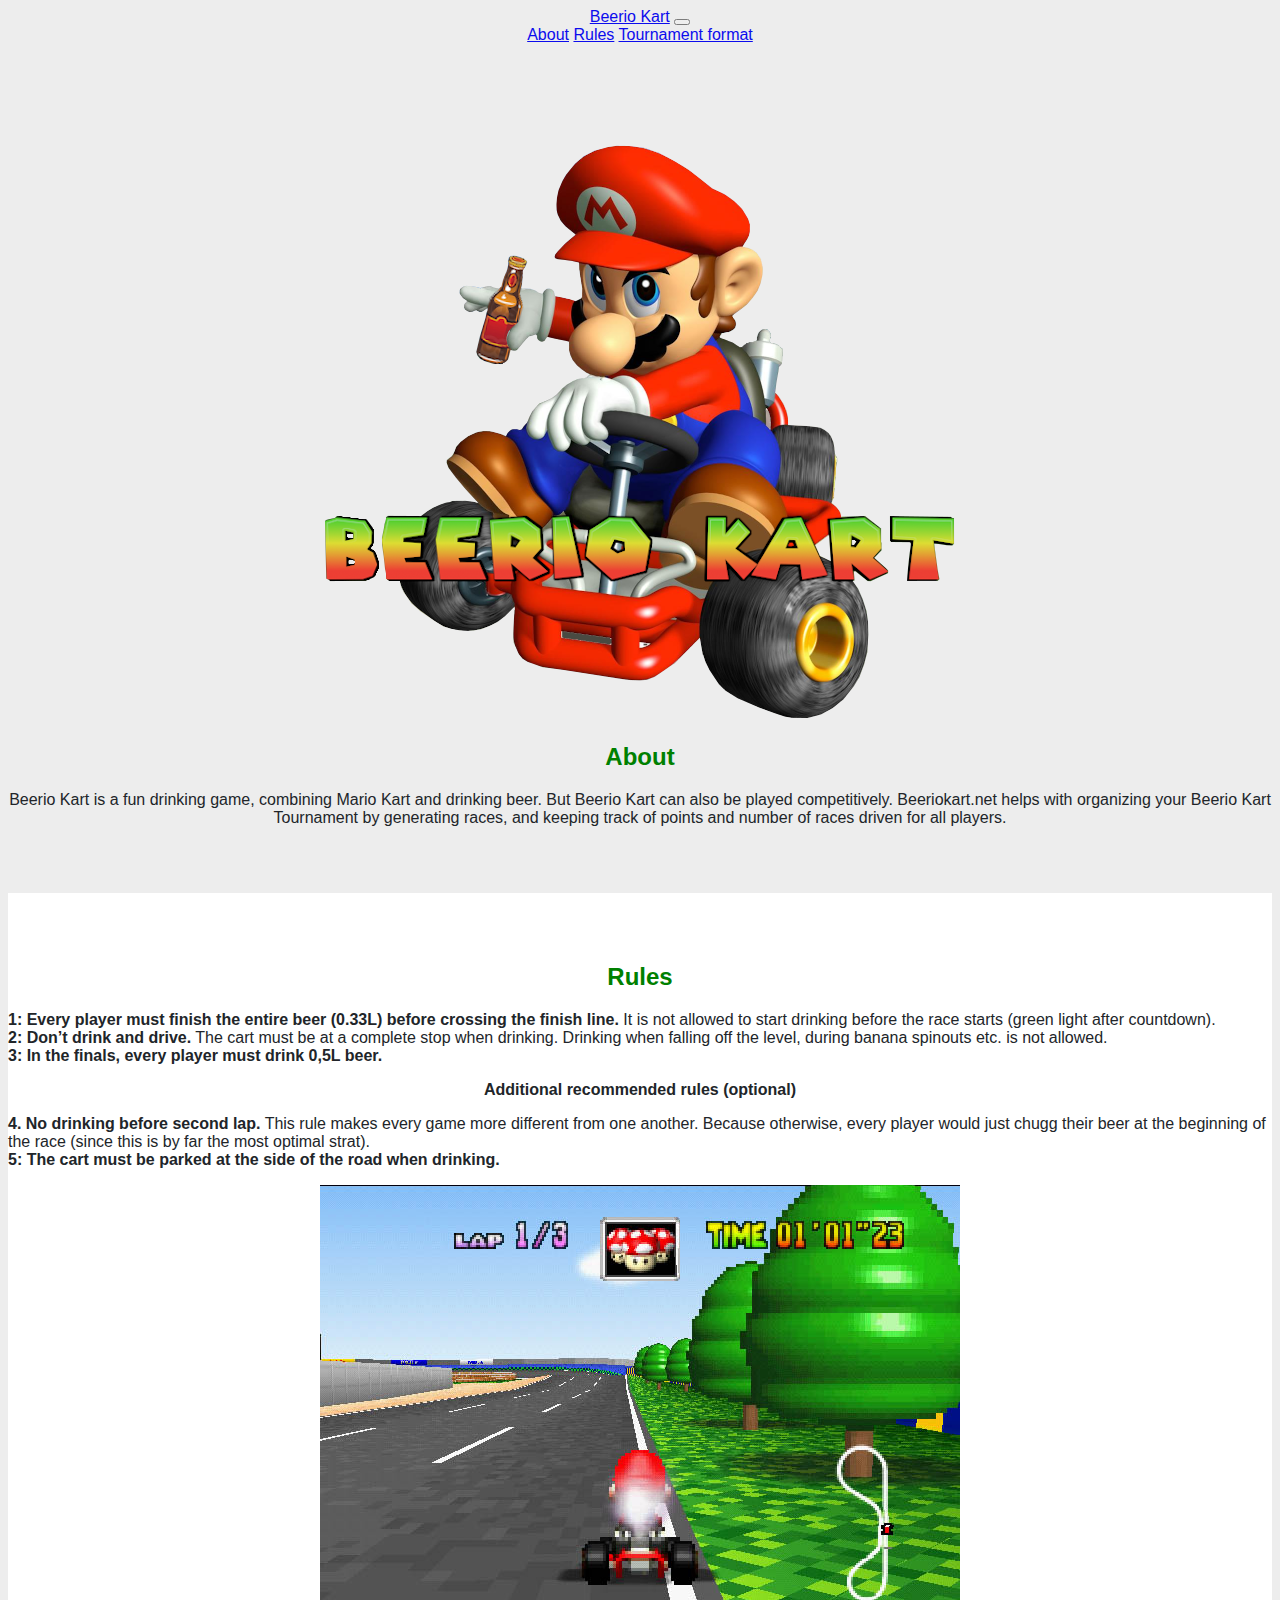
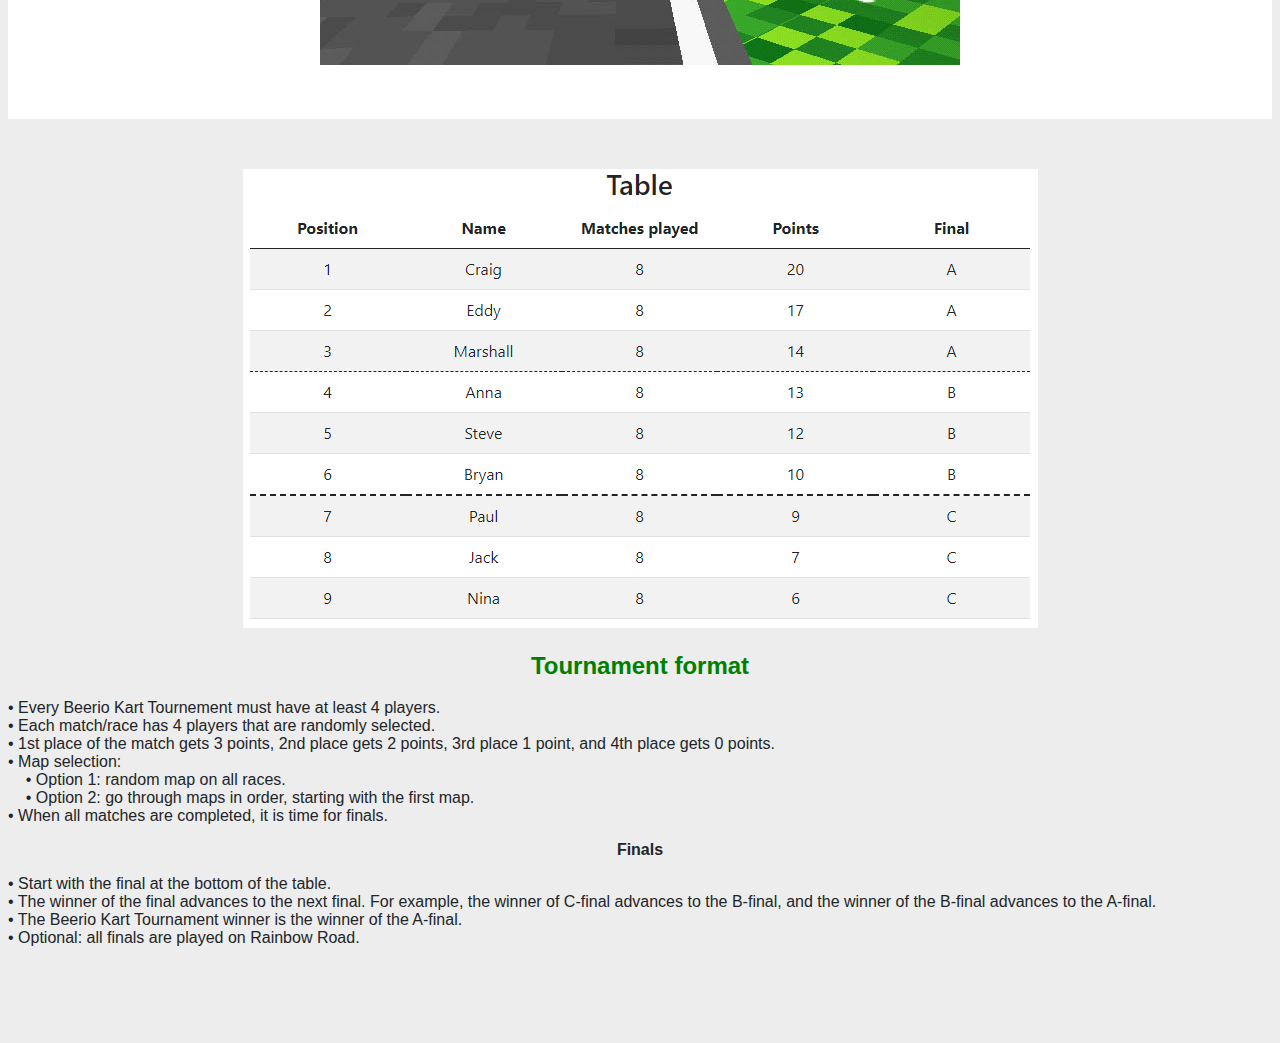
==== rules/index.html @ 12fd9464 "nav updates" ====
<!DOCTYPE html>
<html lang="en">
    <head>
        <meta charset="UTF-8">
        <meta http-equiv="X-UA-Compatible" content="IE=edge">
        <meta name="viewport" content="width=device-width, initial-scale=1.0">
        <link rel="stylesheet" href="../styles.css">
        <link href="https://cdn.jsdelivr.net/npm/bootstrap@5.0.2/dist/css/bootstrap.min.css" rel="stylesheet" integrity="sha384-EVSTQN3/azprG1Anm3QDgpJLIm9Nao0Yz1ztcQTwFspd3yD65VohhpuuCOmLASjC" crossorigin="anonymous">
        <script src="https://cdn.jsdelivr.net/npm/bootstrap@5.0.2/dist/js/bootstrap.bundle.min.js" integrity="sha384-MrcW6ZMFYlzcLA8Nl+NtUVF0sA7MsXsP1UyJoMp4YLEuNSfAP+JcXn/tWtIaxVXM" crossorigin="anonymous"></script>
        <script src="https://ajax.googleapis.com/ajax/libs/jquery/3.5.1/jquery.min.js"></script>
        <link href="https://use.fontawesome.com/releases/v5.15.0/css/all.css" rel="stylesheet">
        <meta name="viewport" content="width=device-width, initial-scale=1.0">
        <title>Beerio Kart</title>
        <link rel="icon" href="../images/beeriokart_logo_mario_noBackground.png">
    </head>
    <body>
        <nav class="navbar navbar-expand-lg navbar-dark bg-dark fixed-top">
            <div class="container">
                <a class="navbar-brand" href="../">Beerio Kart</a>
                <button class="navbar-toggler" type="button" data-bs-toggle="collapse" data-bs-target="#navbarNavAltMarkup" aria-controls="navbarNavAltMarkup" aria-expanded="false" aria-label="Toggle navigation">
                    <span class="navbar-toggler-icon"></span>
                </button>
                <div class="collapse navbar-collapse" id="navbarNavAltMarkup">
                    <div class="navbar-nav ms-auto">
                        <a class="nav-link" href="#">About</a>
                        <a class="nav-link" href="#rules">Rules</a>
                        <a class="nav-link" href="#tournamentFormat">Tournament format</a>
                    </div>
                </div>
            </div>
        </nav>

        <div class="about-block" id="about">
            <div class="container">
                <div class="row">
                    <div class="col-md-6 border">
                        <div class="h-100 d-flex align-items-center">
                            <img src="../images/beeriokart_logo_mario_noBackground.png" alt="">
                        </div>                        
                    </div>
                    <div class="col-md-6 border" >
                        <div class="h-100 d-flex align-items-center">
                            <div class="p-2">
                                <h2 class="pb-2" >About</h2>
                                <p>Beerio Kart is a fun drinking game, combining Mario Kart and drinking beer.
                                    But Beerio Kart can also be played competitively. 
                                    Beeriokart.net helps with organizing your Beerio Kart Tournament by generating races, and keeping track of points and number of races driven for all players.
                                </p>                         
                            </div>                            
                        </div>
                    </div>
                </div>
            </div>
        </div>

        <div class="rules-block" id="rules">
            <div class="container">
                <div class="row">
                    <div class="col-md-6 border" >
                        <div class="h-100 d-flex align-items-center">
                            <div class="p-2">
                                <h2 class="pb-2">Rules</h2>
                                <p class="text-align-left"><b>1: Every player must finish the entire beer (0.33L) before crossing the finish line.</b> It is not allowed to start drinking before the race starts (green light after countdown).<br>
                                    <b>2: Don’t drink and drive.</b> The cart must be at a complete stop when drinking. Drinking when falling off the level, during banana spinouts etc. is not allowed.<br>
                                    <b>3: In the finals, every player must drink 0,5L beer.</b>
                                </p>
                                <p class="pt-3 mb-1"><strong>Additional recommended rules (optional)</strong></p>
                                <p class="text-align-left">
                                    <b>4. No drinking before second lap.</b> This rule makes every game more different from one another. Because otherwise, every player would just chugg their beer at the beginning of the race (since this is by far the most optimal strat).<br>
                                    <b>5: The cart must be parked at the side of the road when drinking.</b>
                                </p>                         
                            </div>                            
                        </div>
                    </div>
                    <div class="col-md-6 border">
                        <div class="h-100 d-flex align-items-center">
                            <img src="../images/marioKart_parked_on_side_of_road.jpg" alt="">
                        </div>                        
                    </div>
                </div>
            </div>
        </div>

        <div class="tournament-format-block" id="tournamentFormat">
            <div class="container">
                <div class="row">
                    <div class="col-md-6 border" >
                        <div class="h-100 d-flex align-items-center">
                            <img src="../images/example_table.PNG" alt="">
                        </div>                        
                    </div>
                    <div class="col-md-6 border">
                        <div class="h-100 d-flex align-items-center">
                            <div class="p-2">
                                <h2 class="pb-2">Tournament format</h2>
                                <p class="text-align-left">                                    
                                    <span>&#8226;</span> Every Beerio Kart Tournement must have at least 4 players.<br>
                                    <span>&#8226;</span> Each match/race has 4 players that are randomly selected.<br>
                                    <span>&#8226;</span> 1st place of the match gets 3 points, 2nd place gets 2 points, 3rd place 1 point, and 4th place gets 0 points.<br>
                                    <span>&#8226;</span> Map selection: <br>
                                    &nbsp;&nbsp;&nbsp;&nbsp;<span>&#8226;</span> Option 1: random map on all races.<br>
                                    &nbsp;&nbsp;&nbsp;&nbsp;<span>&#8226;</span> Option 2: go through maps in order, starting with the first map.<br>
                                    <span>&#8226;</span> When all matches are completed, it is time for finals.<br>
                                </p>
                                <p class="pt-3 mb-1"><strong>Finals</strong></p>
                                <p class="text-align-left">
                                    <span>&#8226;</span> Start with the final at the bottom of the table.<br>
                                    <span>&#8226;</span> The winner of the final advances to the next final. For example, the winner of C-final advances to the B-final, and the winner of the B-final advances to the A-final.<br>
                                    <span>&#8226;</span> The Beerio Kart Tournament winner is the winner of the A-final. <br>
                                    <span>&#8226;</span> Optional: all finals are played on Rainbow Road.
                                </p>                         
                            </div>                            
                        </div>
                    </div>
                <div>
            </div>
        </div>


        <div class="bottom-fetcher"></div>

    </body>
</html>
---- styles.css ----
html {
    height: 100%;
    background-color:#ededed;
}
body {
    height: 90%;
    background-color: #ededed !important;
    color: #212529 !important;
    text-align: center;
    font-family: Arial, sans-serif;
    
}
.center {
    margin: auto;
}

.fas, .fa, .far {
    cursor: pointer;
}

.game-body {
    display:none;
}

.game-content{
    background-color: #fff;
    margin: 1rem;
    border-radius: 5px;
}
.game-content h2{
    color: #212529;
}
.game-header{
    padding: 1rem;
    cursor: pointer;
}
.game-header:hover{
    background: linear-gradient(rgba(0, 0, 0, 0.04), rgba(0, 0, 0, 0.04));
}
.hr-game-content{
    margin-top: 0rem;
}
.game-header-left, .game-header-right{
    padding-top: 0.8rem;
}
.game-header-left i, .game-header-right i{
    font-size: 120%;
}
.game-body{
    padding-top: 1rem;
    padding-bottom: 2rem;
}
.matches-header{
    padding-top: 5rem;
    padding-bottom: 1.5rem;
}
h2{
    color:green;
}
.games-overview .alert{
    max-width: 780px;
    margin: auto;
    margin-top: 2rem;
}
.alert i{
    font-size: 180%;
}
.alert .btn{
    background-color: transparent;
    color: #084298;
}
.game-table{
    max-width: 780px;
}

.flip {
    transform: rotate(-180deg);
}

.bottom-fetcher{
    padding-bottom: 5rem;
}

@media screen and (min-device-width : 576px){
    .game-table th{
        width: 20%
    }
}

tr.tr-underline{
    border-bottom: 1.1px dashed #212529;
}


/* styling for buttons */
.btn-blue{
    background-color: #0001FC !important;
    color: white !important;
}
.btn-blue:hover{
    background: linear-gradient(rgba(0, 0, 0, 0.20), rgba(0, 0, 0, 0.20));
}
.btn-dark-green{
    background-color: #1d4808 !important;
    color: white !important;
    margin-left: 1rem;
    margin-right: 1rem;
}
.btn-dark-green:hover{
    background: linear-gradient(rgba(0, 0, 0, 0.15), rgba(0, 0, 0, 0.15));
}
.btn-green{
    background-color: green !important;
    color: white !important;
}
.btn-green:hover{
    background: linear-gradient(rgba(0, 0, 0, 0.15), rgba(0, 0, 0, 0.15));
}

/* styling for placement-bagdes */
.badge-placement-1{
    background-color: #ffd700;
    color: #212529 !important;
    border: 1.5px solid #212529;
}
.badge-placement-2{
    background-color: #c0c0c0;
    color: #212529 !important;
    border: 1.5px solid #212529;
}
.badge-placement-3{
    background-color: #c5ab84;
    color: #212529 !important;
    border: 1.5px solid #212529;
}
.badge-placement-4{
    background-color: lightpink;
    color: #212529 !important;
    border: 1.5px solid #212529;
}


/* styling for createGameModal */
#createGameModal .modal-content{
    background-color: #ededed;
}
input[id="newTournementName"]{
    width: 242px;
}
.new-player input {
    width: 180px;
}
.game-rounds-group {
    max-width: 160px;;
    margin: auto;
}
#gameRounds{
    cursor: pointer;
}


/* styling matchResutModal */
#matchResultForm {
    max-width: 180px;
    margin: auto;
}
#matchResultForm label{
    float: left;
}
#matchResultForm input{ 
    float:right;
    width: 2.5em;
} 


/* styling for matches list */
.matches-list {
    max-width: 780px;
    margin: auto;
}
.match-info{
    padding-top: 0.8rem;
    padding-bottom: 0.8rem;
}
.match-info .match-number {
    float: left;
}
.match-info button {
    float: right; 
    position: absolute;
    right: 0;
    top: 0.8rem;
}


/* Nav bar */
.navbar {
    opacity: 0.95;
}



/* The hero image */
.hero-image {
    /* Use "linear-gradient" to add a darken background effect to the image (photographer.jpg). This will make the text easier to read */
    background-image: linear-gradient(rgba(0, 0, 0, 0.5), rgba(0, 0, 0, 0.5)), url("images/doubleDashHeroFixed.png");
  
    /* Set a specific height */
    height: 100%;
  
    /* Position and center the image to scale nicely on all screens */
    background-position: center 50%;
    background-repeat: no-repeat;
    background-size: cover;
    position: relative;
    margin-bottom: 5rem;
}
  
/* Place text in the middle of the image */
.hero-header h1{         
    font-size: 6rem;
    position: absolute;
    top: 20%;
    left: 50%;
    transform: translate(-50%, -20%); 
    color: white;    
}
.hero-text {
    text-align: center;
    position: absolute;
    top: 90%;
    left: 50%;
    transform: translate(-50%, -90%);
    color: white;
}

.hero-text p{
      font-size: 1.5rem;
      color: #ededed;
}
.hero-text button{
    margin-bottom: 0.5rem;
}

/* responsive */
@media screen and (max-device-width : 450px){
    .hero-header h1{
        font-size: 2rem;
    }
    .hero-text p{
        font-size: 1rem;
        color: #ededed;
    }
    .hero-text button{
        transform: scale(0.7);
        margin: -0.3rem;
    }
}
@media screen and (max-device-width : 575px){
    .game-header-right, .final-letter-th, .final-letter-td{
        display: none;
    }

}

/* Rules page */
.about-block {
    margin-top: 100px;
    padding-bottom: 50px;
}
.rules-block {    
    box-sizing: border-box;
    background-color: white;
    margin-top: 0px;
    padding-top: 50px;
    padding-bottom: 50px;
}
.tournament-format-block{
    padding-top: 50px;

}

.about-block img, .rules-block img, .tournament-format-block img {
    max-width: 100%;
    height: auto;
}

.text-align-left {
    text-align: left;
}
.text-align-center {
    text-align: center !important;
}
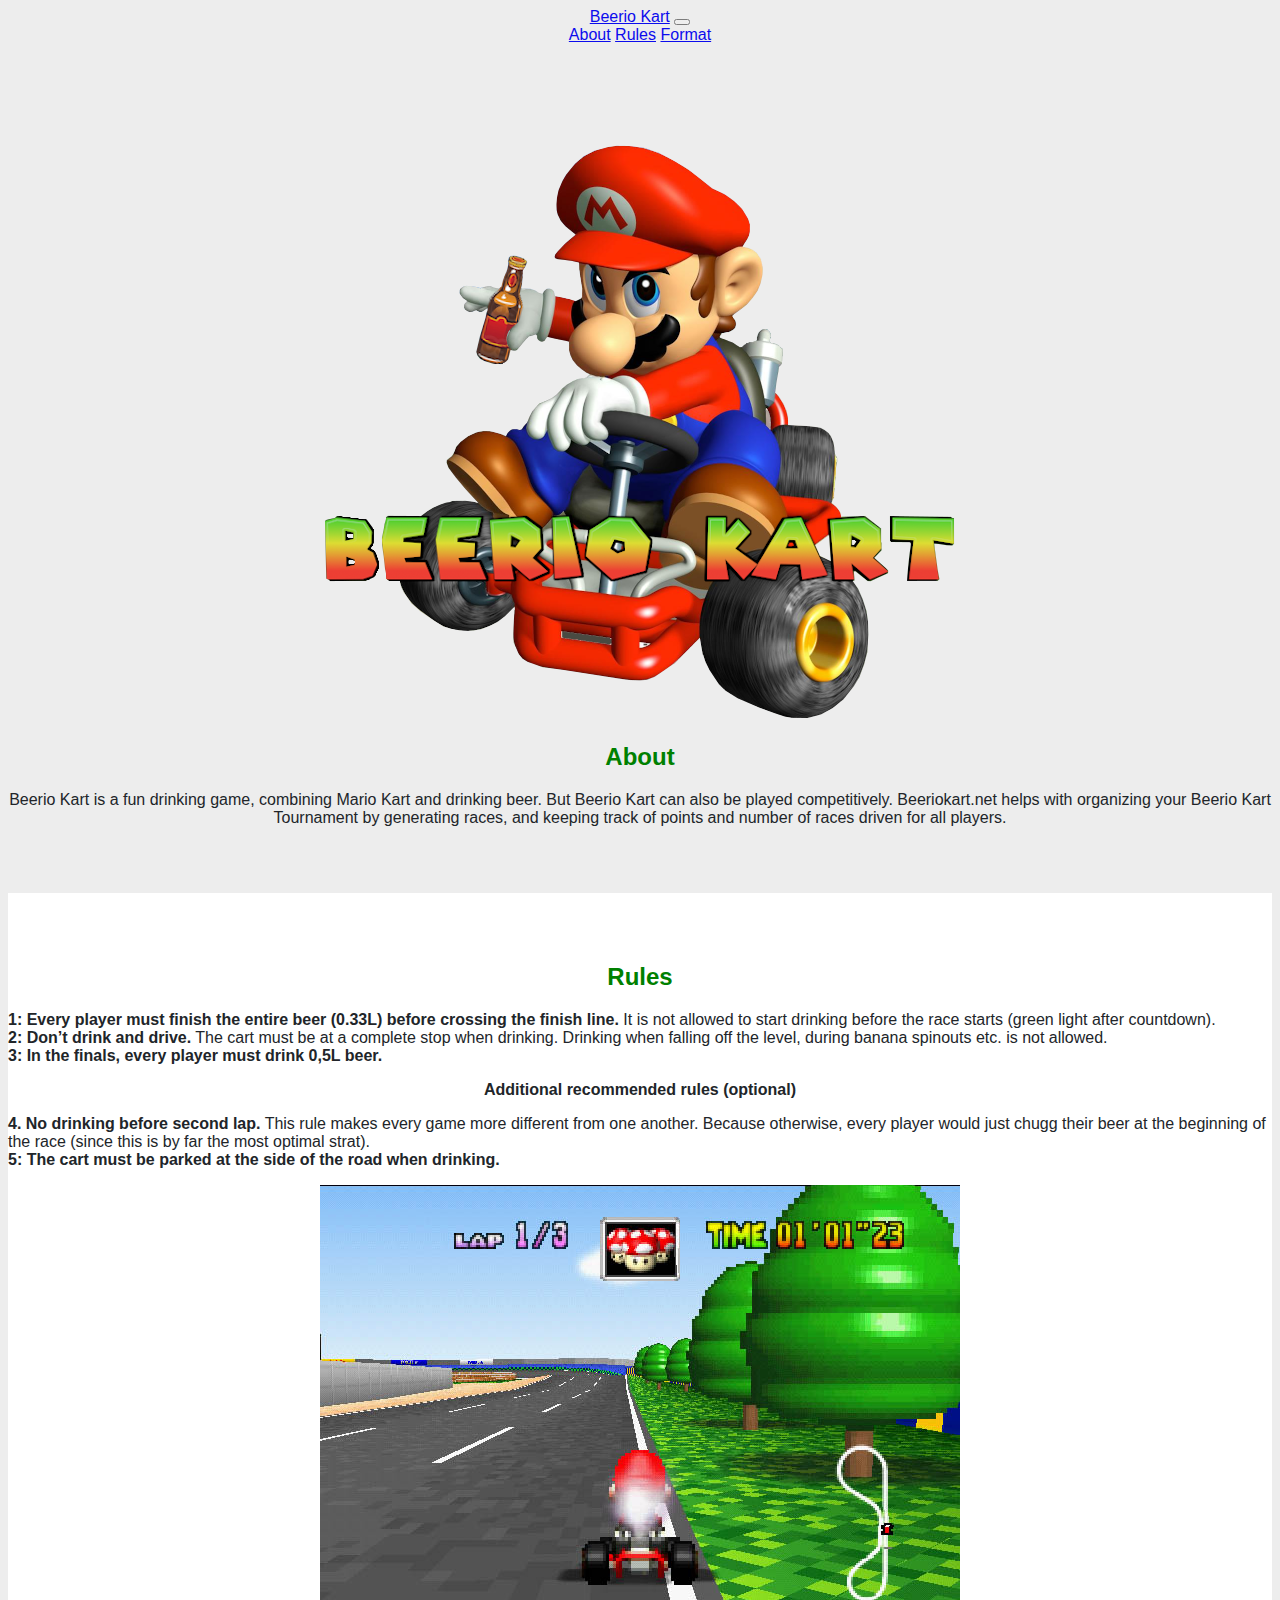
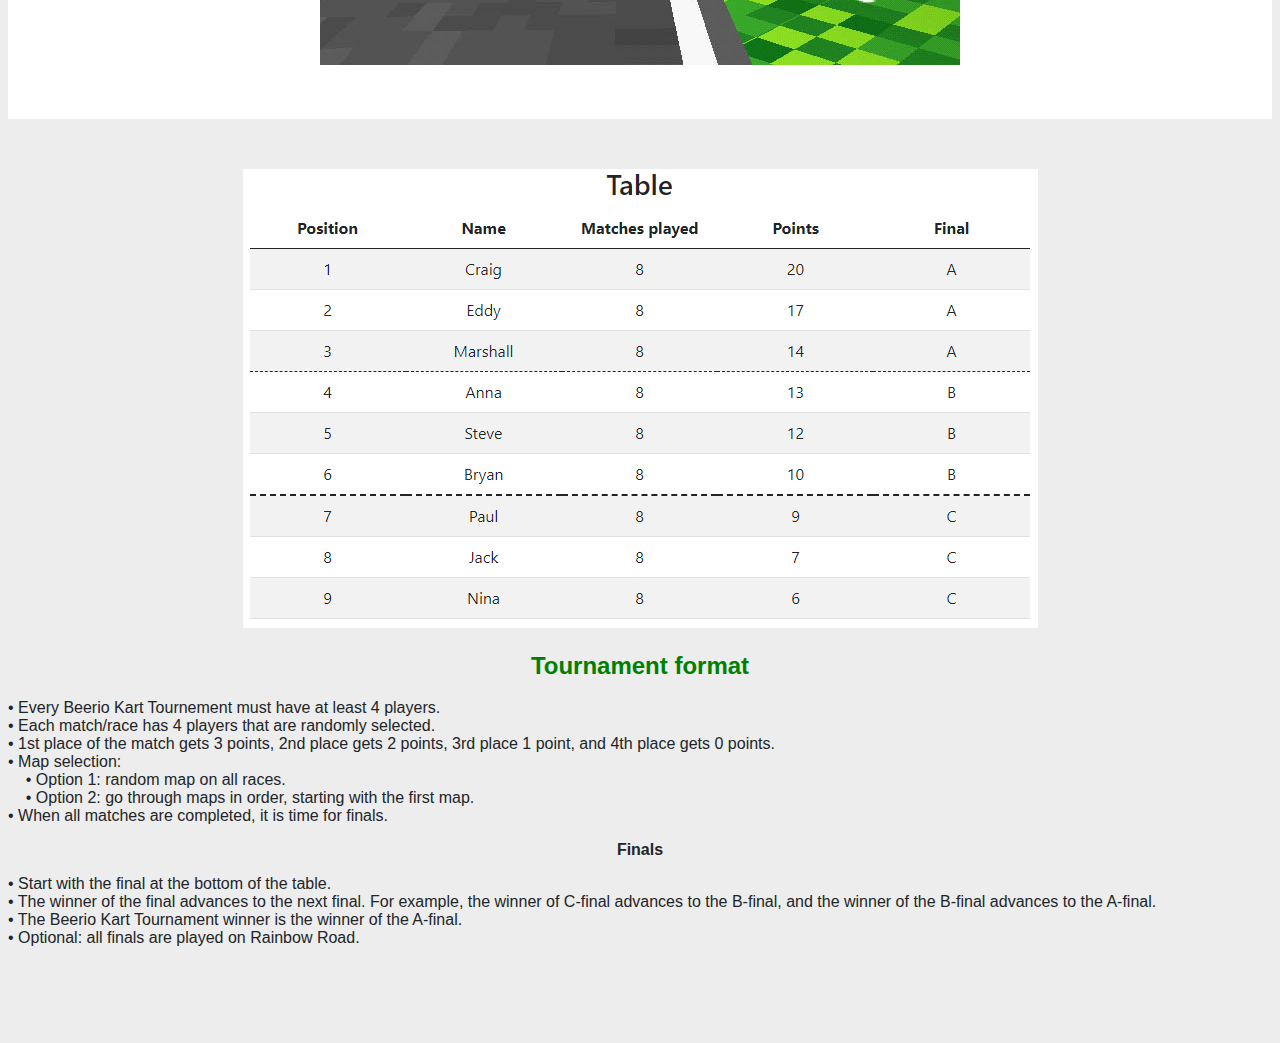
==== commit b75be1b1: "nav text change" ====
--- a/rules/index.html
+++ b/rules/index.html
@@ -24,7 +24,7 @@
                     <div class="navbar-nav ms-auto">
                         <a class="nav-link" href="#">About</a>
                         <a class="nav-link" href="#rules">Rules</a>
-                        <a class="nav-link" href="#tournamentFormat">Tournament format</a>
+                        <a class="nav-link" href="#tournamentFormat">Format</a>
                     </div>
                 </div>
             </div>
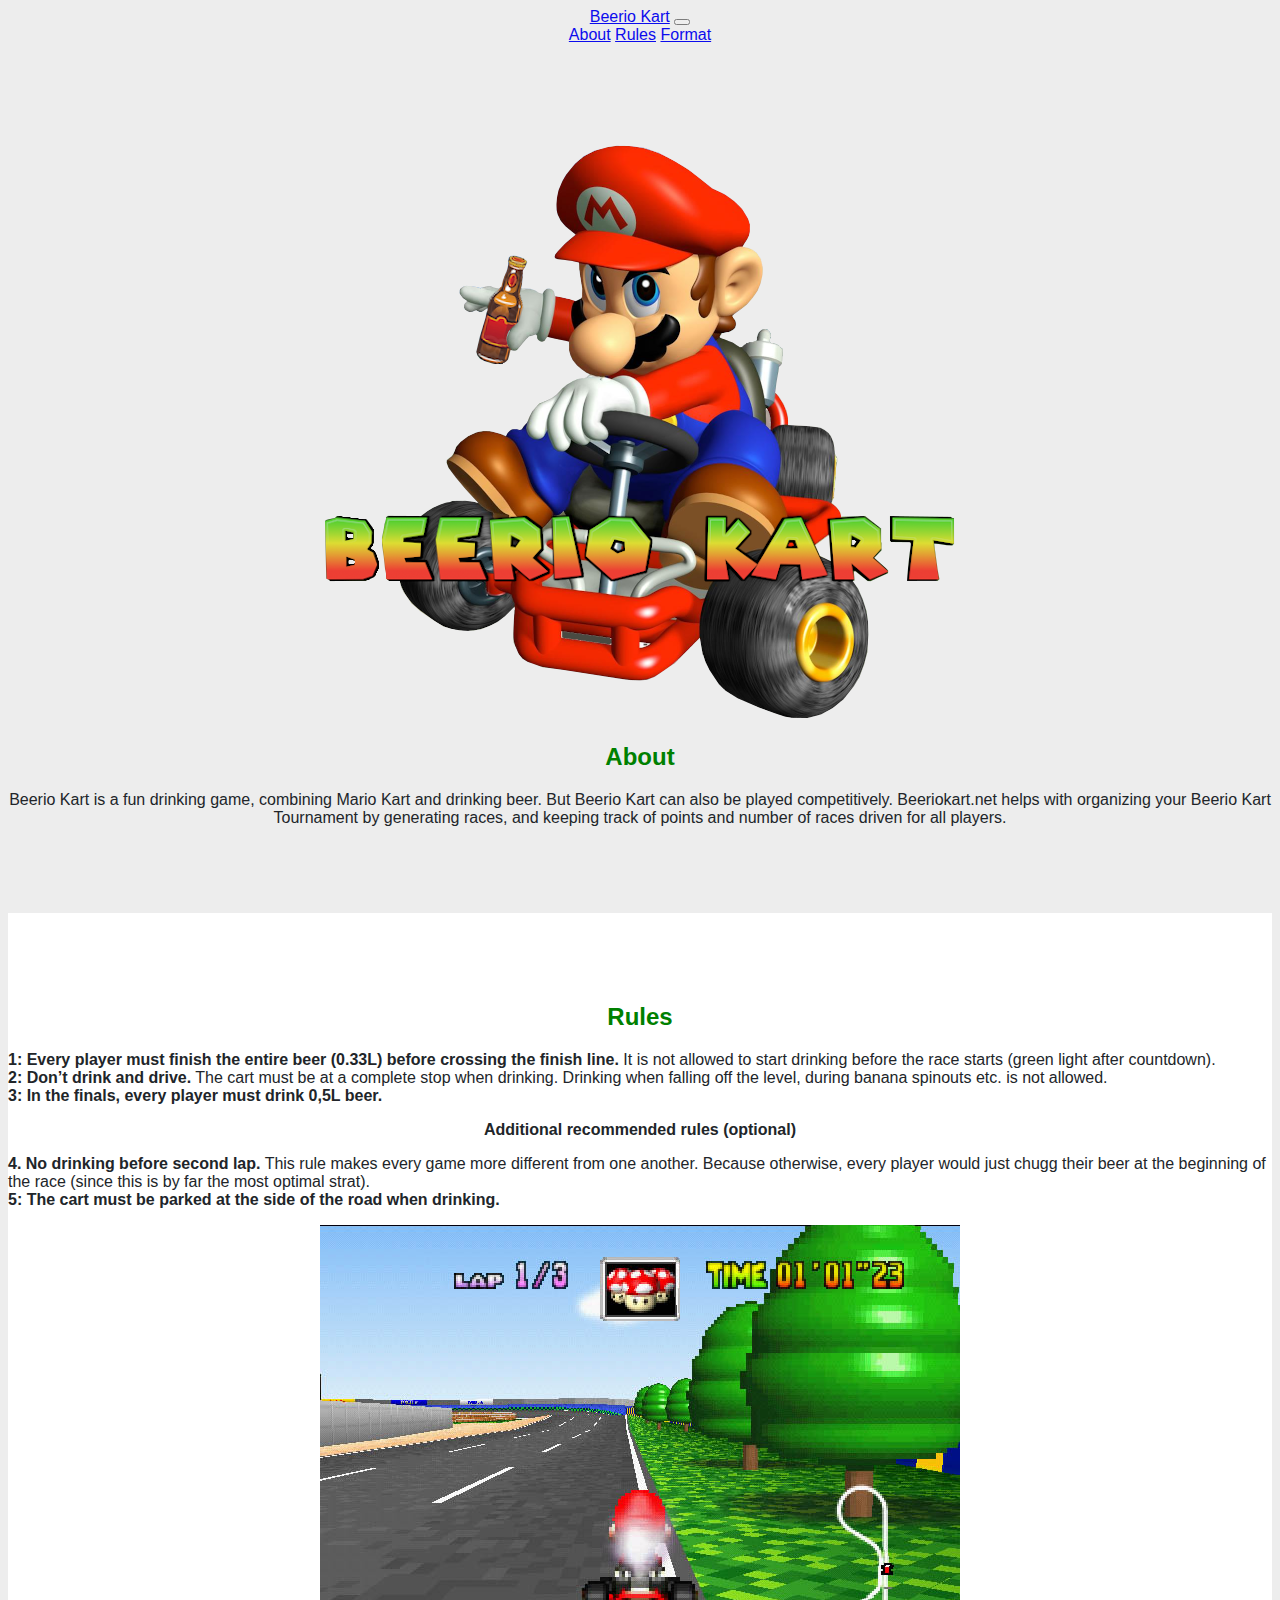
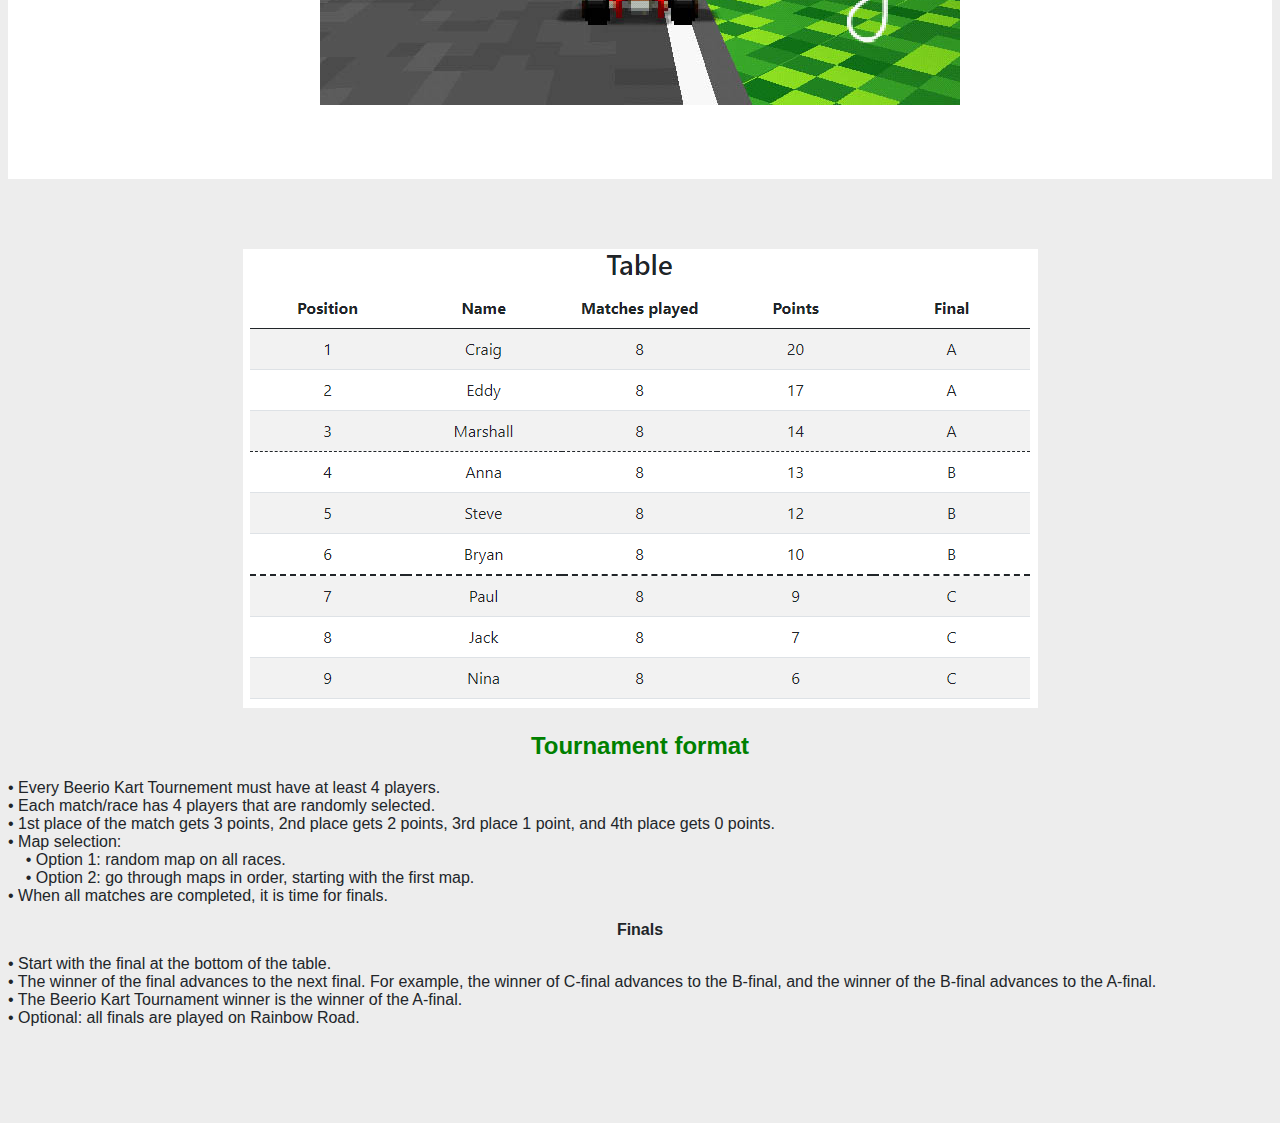
==== commit a9861a4d: "changed order on small screens" ====
--- a/rules/index.html
+++ b/rules/index.html
@@ -21,7 +21,7 @@
                     <span class="navbar-toggler-icon"></span>
                 </button>
                 <div class="collapse navbar-collapse" id="navbarNavAltMarkup">
-                    <div class="navbar-nav ms-auto">
+                    <div class="navbar-nav ms-auto align-items-end p-1">
                         <a class="nav-link" href="#">About</a>
                         <a class="nav-link" href="#rules">Rules</a>
                         <a class="nav-link" href="#tournamentFormat">Format</a>
@@ -33,12 +33,12 @@
         <div class="about-block" id="about">
             <div class="container">
                 <div class="row">
-                    <div class="col-md-6 border">
+                    <div class="col-md-6 order-2 order-md-1">
                         <div class="h-100 d-flex align-items-center">
                             <img src="../images/beeriokart_logo_mario_noBackground.png" alt="">
                         </div>                        
                     </div>
-                    <div class="col-md-6 border" >
+                    <div class="col-md-6 order-1 order-md-2" >
                         <div class="h-100 d-flex align-items-center">
                             <div class="p-2">
                                 <h2 class="pb-2" >About</h2>
@@ -56,7 +56,7 @@
         <div class="rules-block" id="rules">
             <div class="container">
                 <div class="row">
-                    <div class="col-md-6 border" >
+                    <div class="col-md-6" >
                         <div class="h-100 d-flex align-items-center">
                             <div class="p-2">
                                 <h2 class="pb-2">Rules</h2>
@@ -72,7 +72,7 @@
                             </div>                            
                         </div>
                     </div>
-                    <div class="col-md-6 border">
+                    <div class="col-md-6">
                         <div class="h-100 d-flex align-items-center">
                             <img src="../images/marioKart_parked_on_side_of_road.jpg" alt="">
                         </div>                        
@@ -84,12 +84,12 @@
         <div class="tournament-format-block" id="tournamentFormat">
             <div class="container">
                 <div class="row">
-                    <div class="col-md-6 border" >
+                    <div class="col-md-6 order-2 order-md-1" >
                         <div class="h-100 d-flex align-items-center">
                             <img src="../images/example_table.PNG" alt="">
                         </div>                        
                     </div>
-                    <div class="col-md-6 border">
+                    <div class="col-md-6 order-1 order-md-2">
                         <div class="h-100 d-flex align-items-center">
                             <div class="p-2">
                                 <h2 class="pb-2">Tournament format</h2>
--- a/styles.css
+++ b/styles.css
@@ -266,17 +266,17 @@
 /* Rules page */
 .about-block {
     margin-top: 100px;
-    padding-bottom: 50px;
+    padding-bottom: 70px;
 }
 .rules-block {    
     box-sizing: border-box;
     background-color: white;
     margin-top: 0px;
-    padding-top: 50px;
-    padding-bottom: 50px;
+    padding-top: 70px;
+    padding-bottom: 70px;
 }
 .tournament-format-block{
-    padding-top: 50px;
+    padding-top: 70px;
 
 }
 
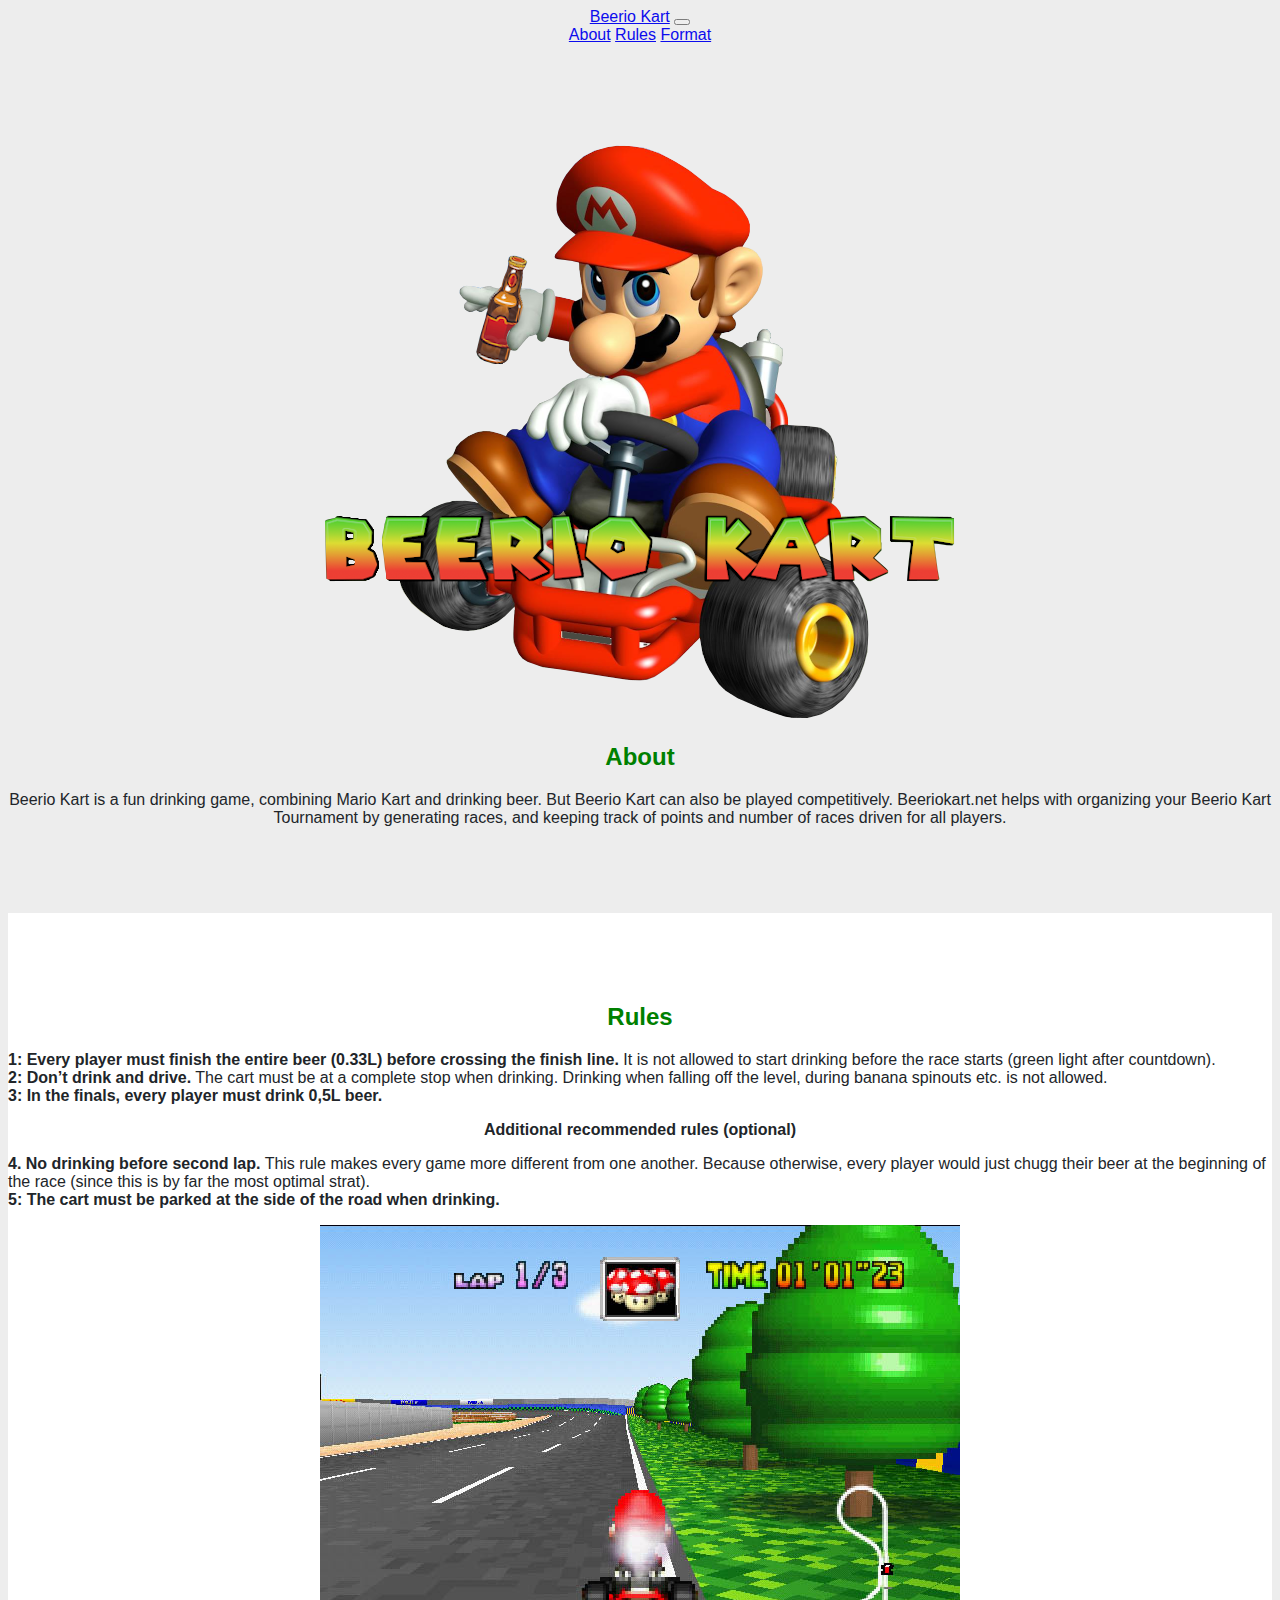
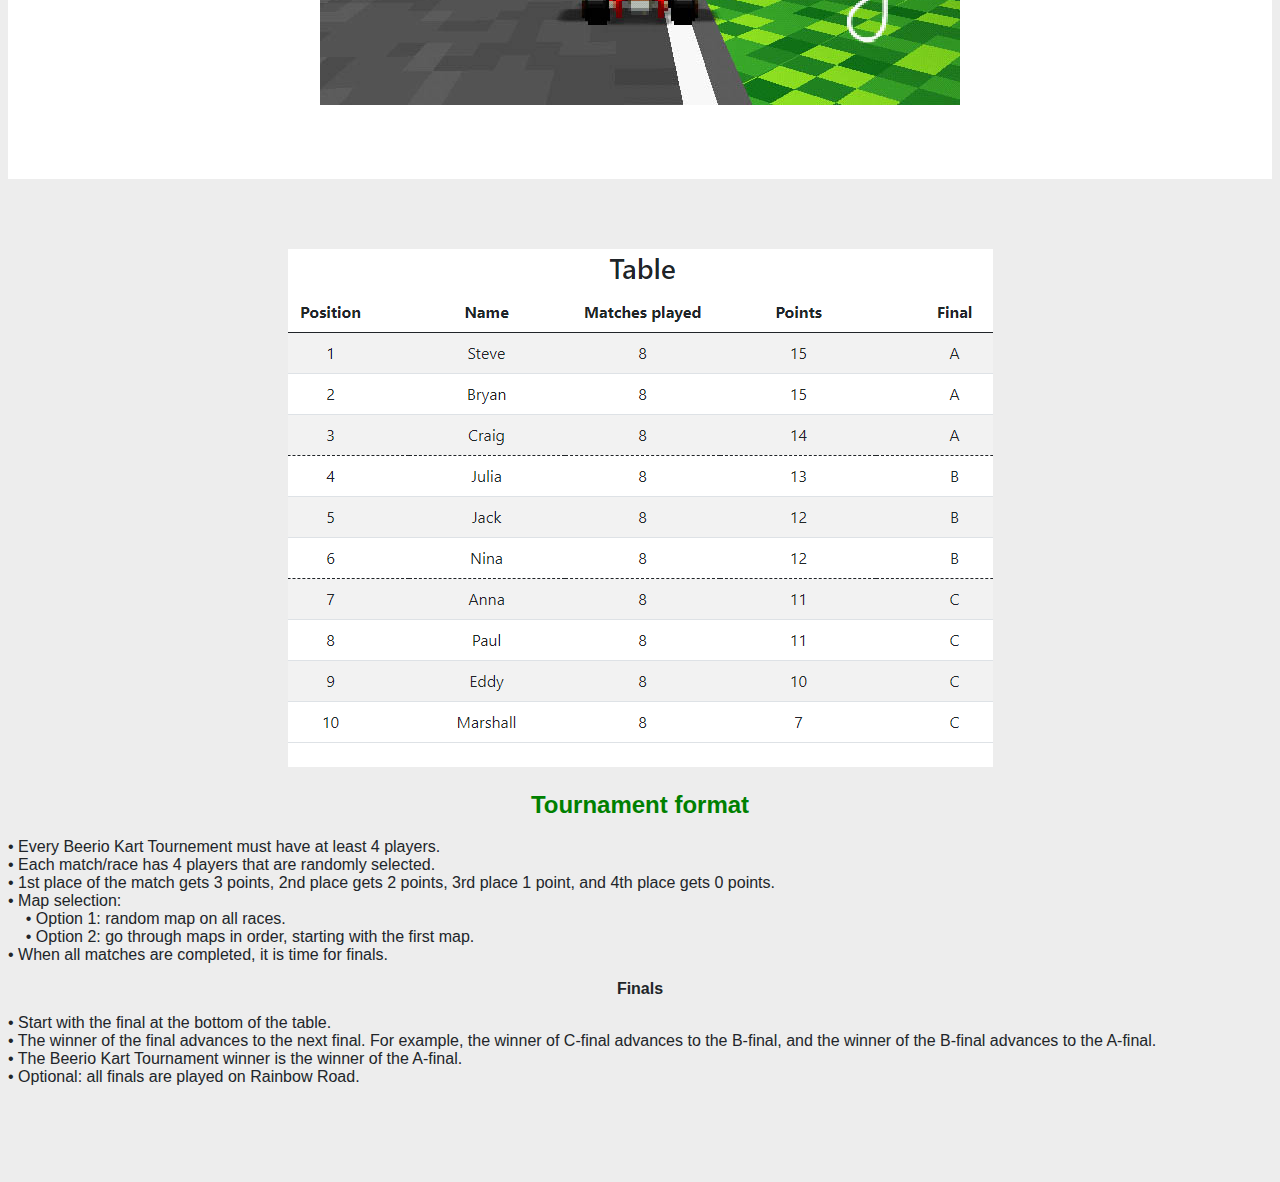
==== commit 8ad6df18: "smaller table img" ====
--- a/rules/index.html
+++ b/rules/index.html
@@ -86,7 +86,7 @@
                 <div class="row">
                     <div class="col-md-6 order-2 order-md-1" >
                         <div class="h-100 d-flex align-items-center">
-                            <img src="../images/example_table.PNG" alt="">
+                            <img src="../images/example_table2.PNG" alt="">
                         </div>                        
                     </div>
                     <div class="col-md-6 order-1 order-md-2">
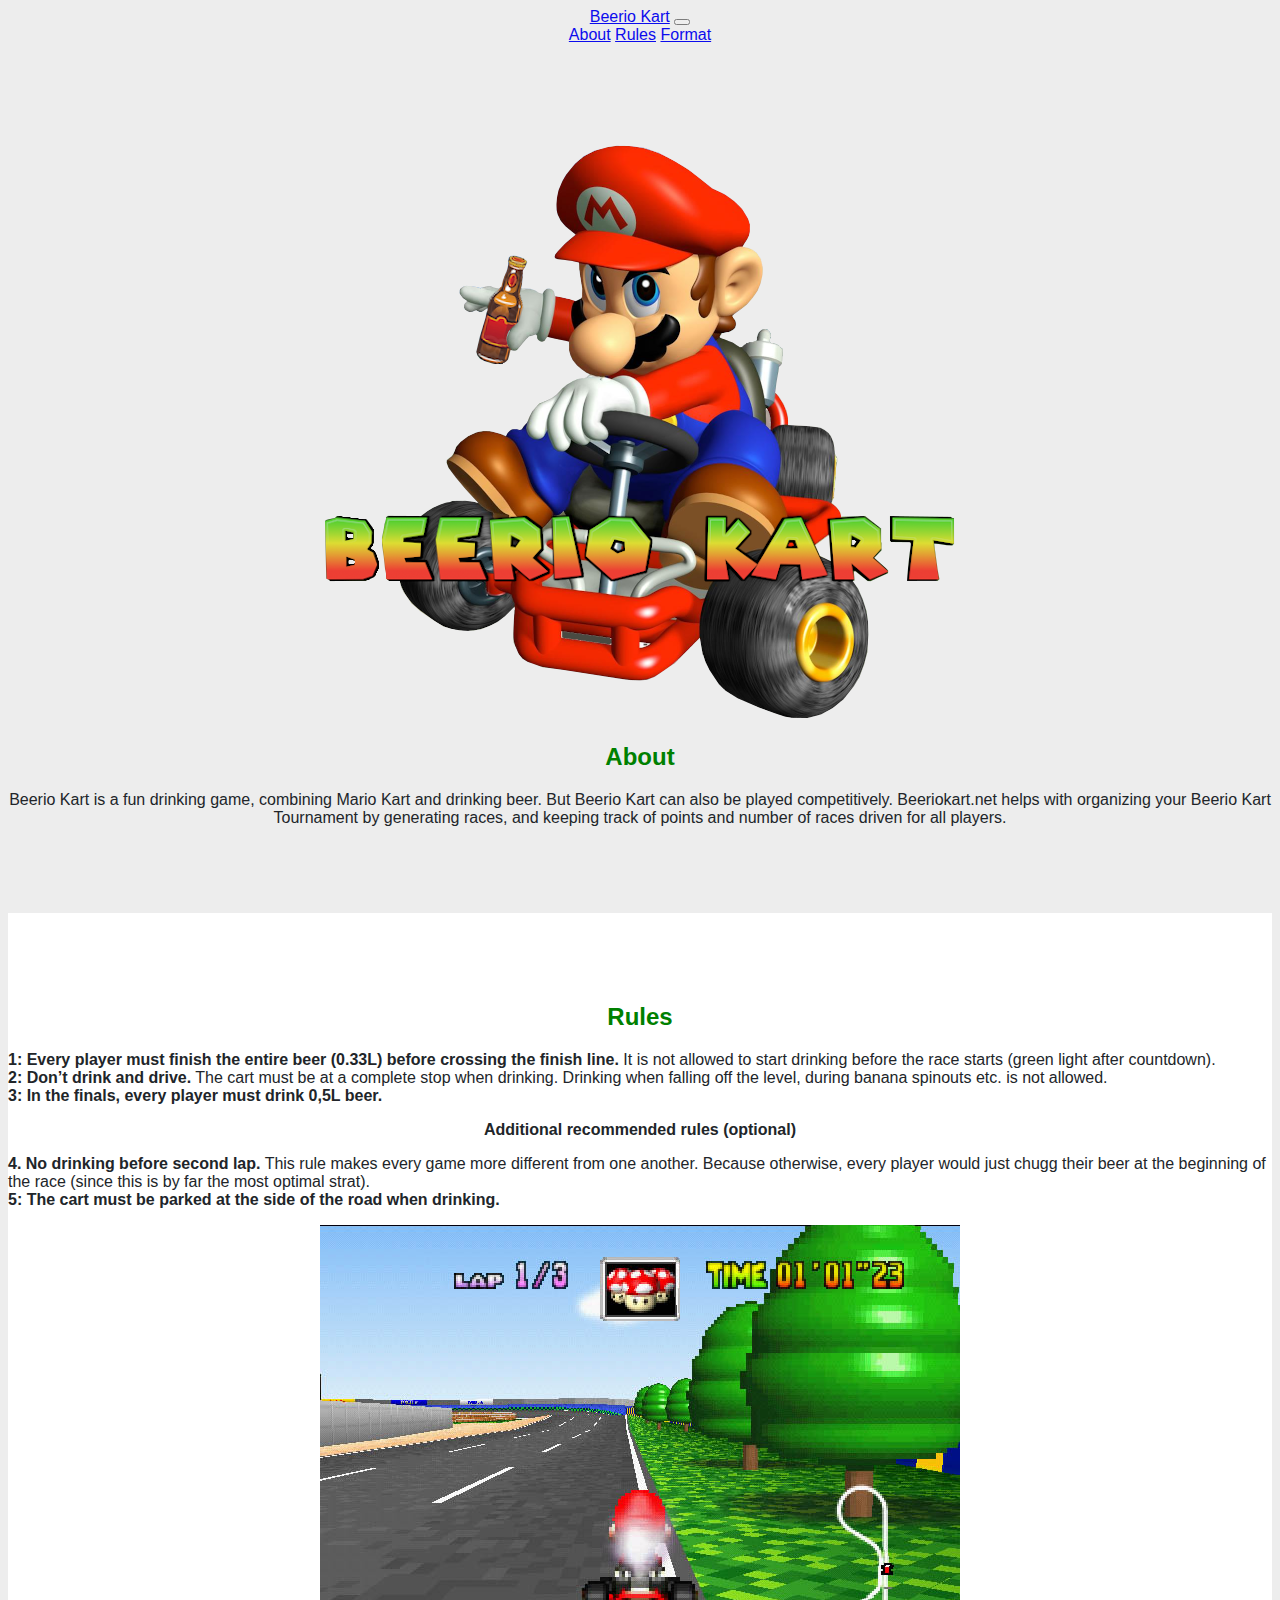
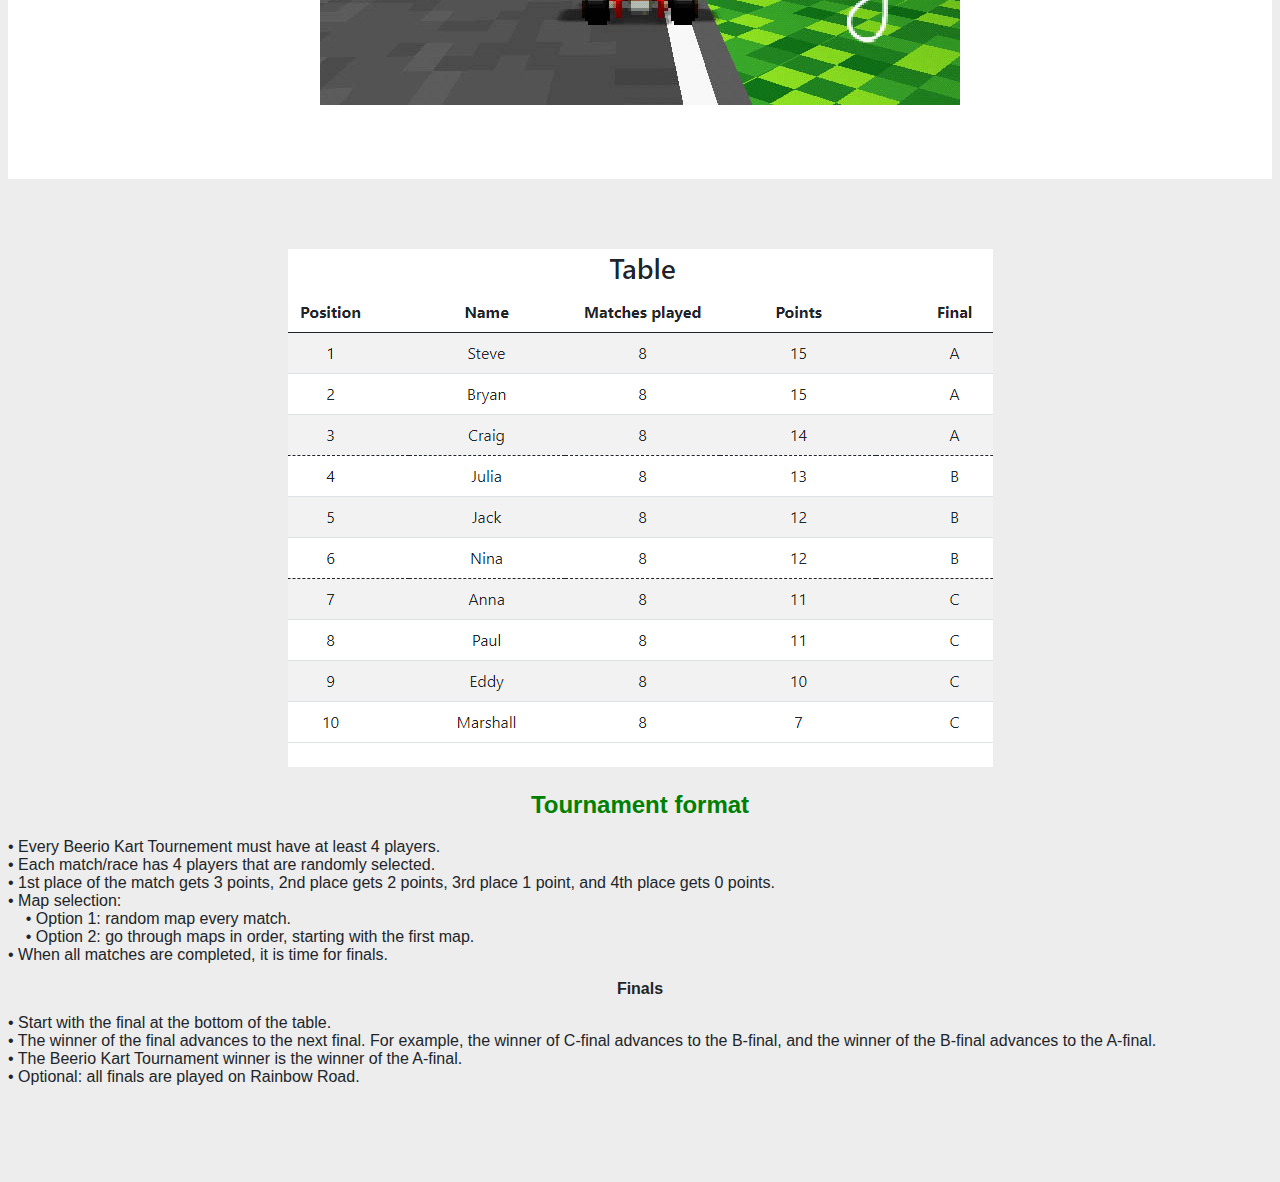
==== commit bed2e22f: "words change" ====
--- a/rules/index.html
+++ b/rules/index.html
@@ -98,7 +98,7 @@
                                     <span>&#8226;</span> Each match/race has 4 players that are randomly selected.<br>
                                     <span>&#8226;</span> 1st place of the match gets 3 points, 2nd place gets 2 points, 3rd place 1 point, and 4th place gets 0 points.<br>
                                     <span>&#8226;</span> Map selection: <br>
-                                    &nbsp;&nbsp;&nbsp;&nbsp;<span>&#8226;</span> Option 1: random map on all races.<br>
+                                    &nbsp;&nbsp;&nbsp;&nbsp;<span>&#8226;</span> Option 1: random map every match.<br>
                                     &nbsp;&nbsp;&nbsp;&nbsp;<span>&#8226;</span> Option 2: go through maps in order, starting with the first map.<br>
                                     <span>&#8226;</span> When all matches are completed, it is time for finals.<br>
                                 </p>
@@ -119,5 +119,6 @@
 
         <div class="bottom-fetcher"></div>
 
+        <script src="script.js"></script>
     </body>
 </html>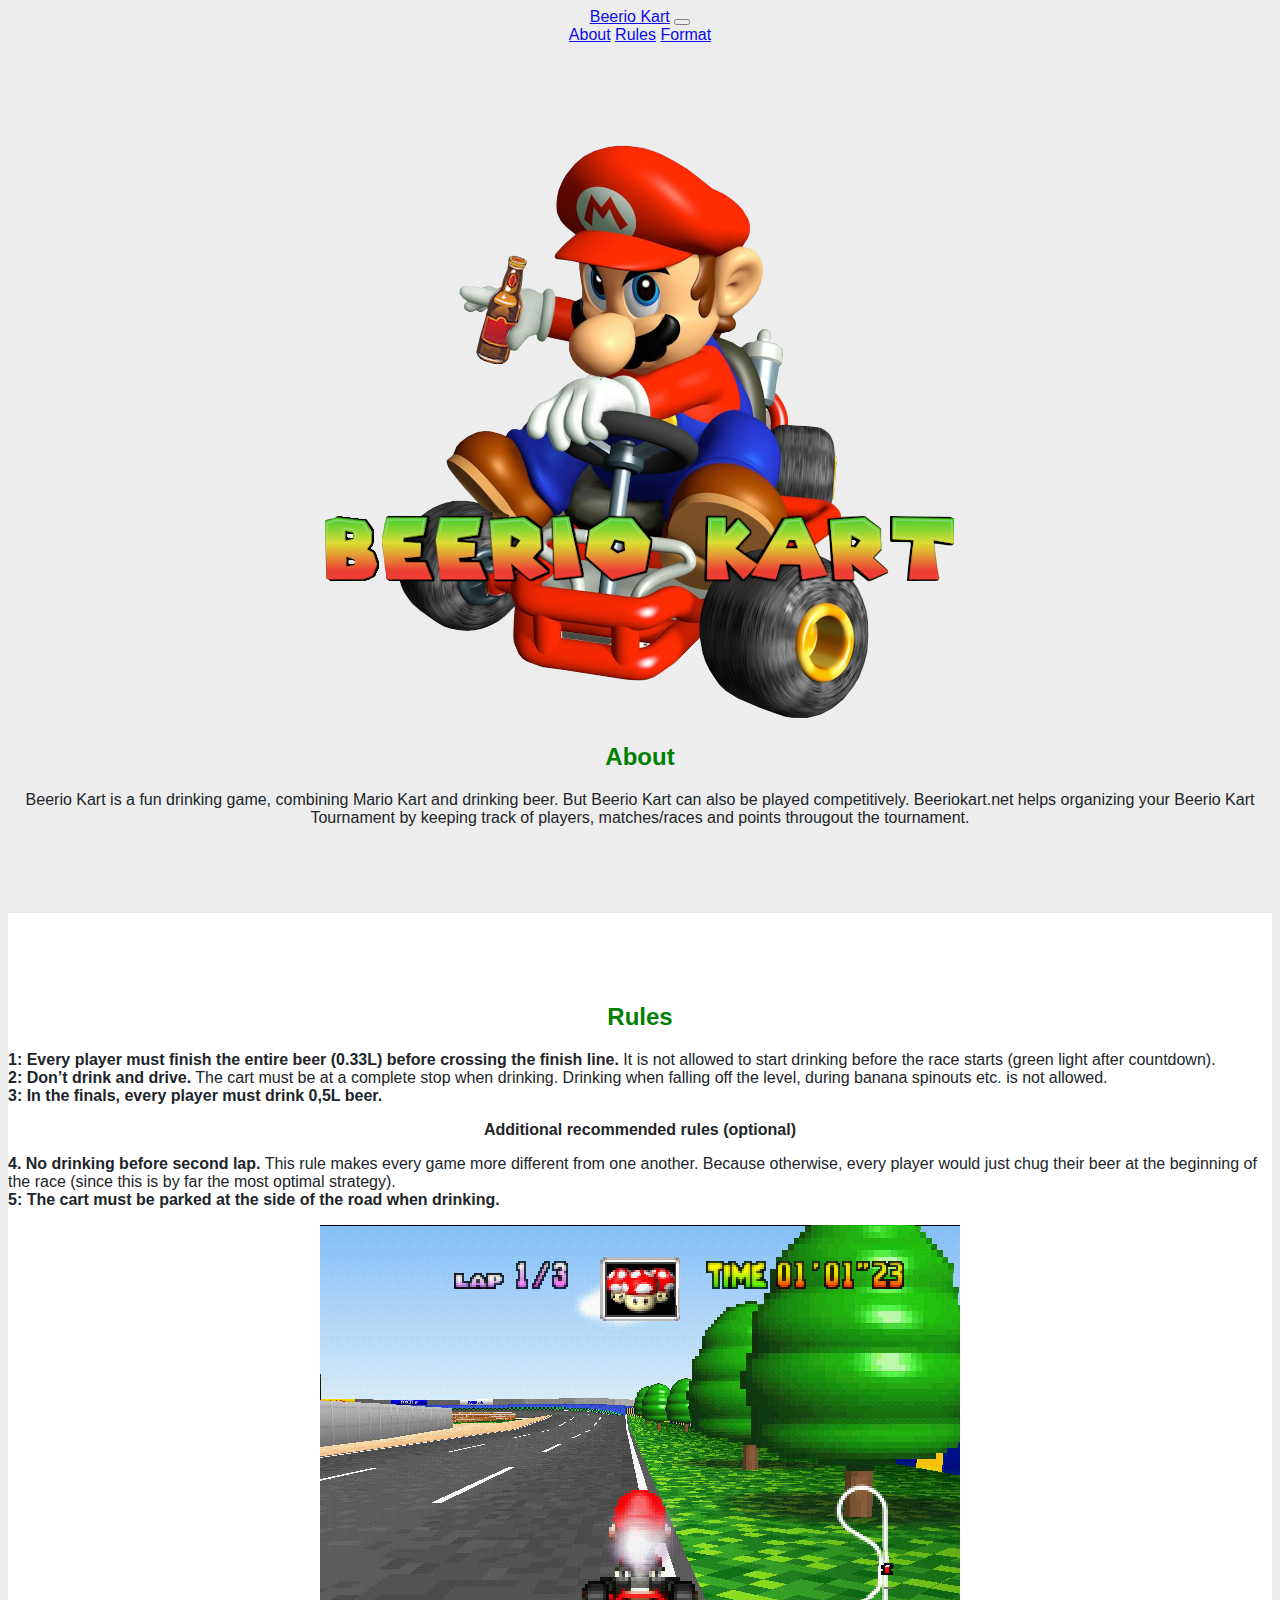
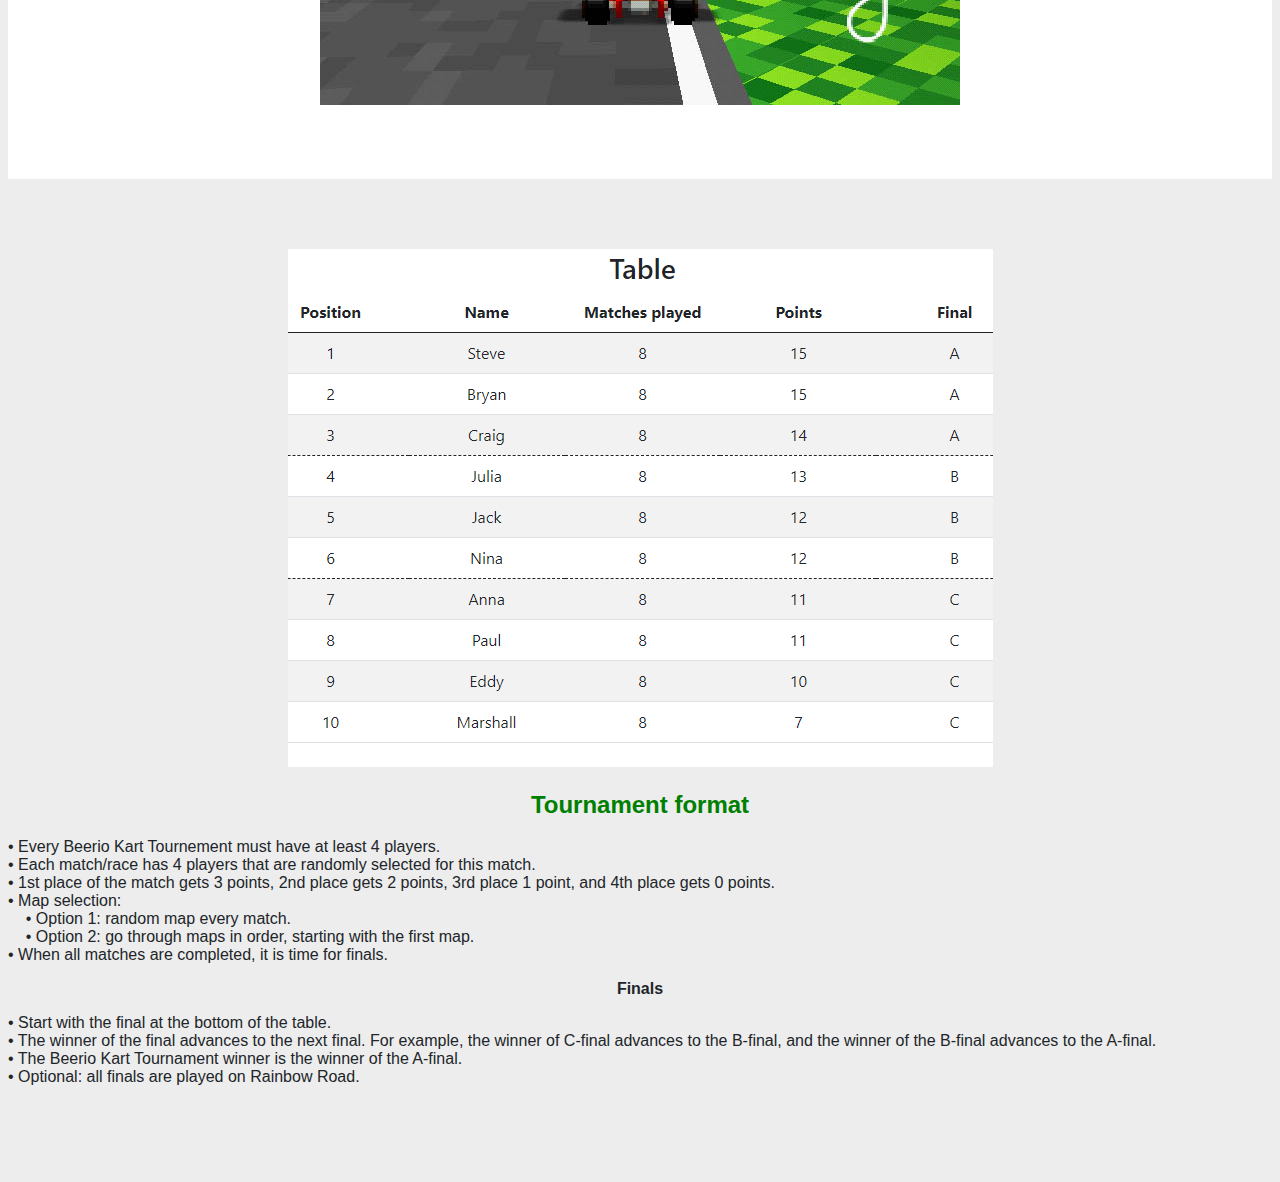
==== commit 85912a95: "text change" ====
--- a/rules/index.html
+++ b/rules/index.html
@@ -44,7 +44,7 @@
                                 <h2 class="pb-2" >About</h2>
                                 <p>Beerio Kart is a fun drinking game, combining Mario Kart and drinking beer.
                                     But Beerio Kart can also be played competitively. 
-                                    Beeriokart.net helps with organizing your Beerio Kart Tournament by generating races, and keeping track of points and number of races driven for all players.
+                                    Beeriokart.net helps organizing your Beerio Kart Tournament by keeping track of players, matches/races and points througout the tournament.
                                 </p>                         
                             </div>                            
                         </div>
@@ -66,7 +66,7 @@
                                 </p>
                                 <p class="pt-3 mb-1"><strong>Additional recommended rules (optional)</strong></p>
                                 <p class="text-align-left">
-                                    <b>4. No drinking before second lap.</b> This rule makes every game more different from one another. Because otherwise, every player would just chugg their beer at the beginning of the race (since this is by far the most optimal strat).<br>
+                                    <b>4. No drinking before second lap.</b> This rule makes every game more different from one another. Because otherwise, every player would just chug their beer at the beginning of the race (since this is by far the most optimal strategy).<br>
                                     <b>5: The cart must be parked at the side of the road when drinking.</b>
                                 </p>                         
                             </div>                            
@@ -95,7 +95,7 @@
                                 <h2 class="pb-2">Tournament format</h2>
                                 <p class="text-align-left">                                    
                                     <span>&#8226;</span> Every Beerio Kart Tournement must have at least 4 players.<br>
-                                    <span>&#8226;</span> Each match/race has 4 players that are randomly selected.<br>
+                                    <span>&#8226;</span> Each match/race has 4 players that are randomly selected for this match.<br>
                                     <span>&#8226;</span> 1st place of the match gets 3 points, 2nd place gets 2 points, 3rd place 1 point, and 4th place gets 0 points.<br>
                                     <span>&#8226;</span> Map selection: <br>
                                     &nbsp;&nbsp;&nbsp;&nbsp;<span>&#8226;</span> Option 1: random map every match.<br>
--- a/styles.css
+++ b/styles.css
@@ -257,10 +257,13 @@
     }
 }
 @media screen and (max-device-width : 575px){
-    .game-header-right, .final-letter-th, .final-letter-td{
+    /* Removing final-letter col from table on small screens. Comment out since change table to be responsive */
+    /* .game-header-right, .final-letter-th, .final-letter-td{
         display: none;
-    }
-
+    } */
+    .game-header-right{
+        display: none;
+    }
 }
 
 /* Rules page */
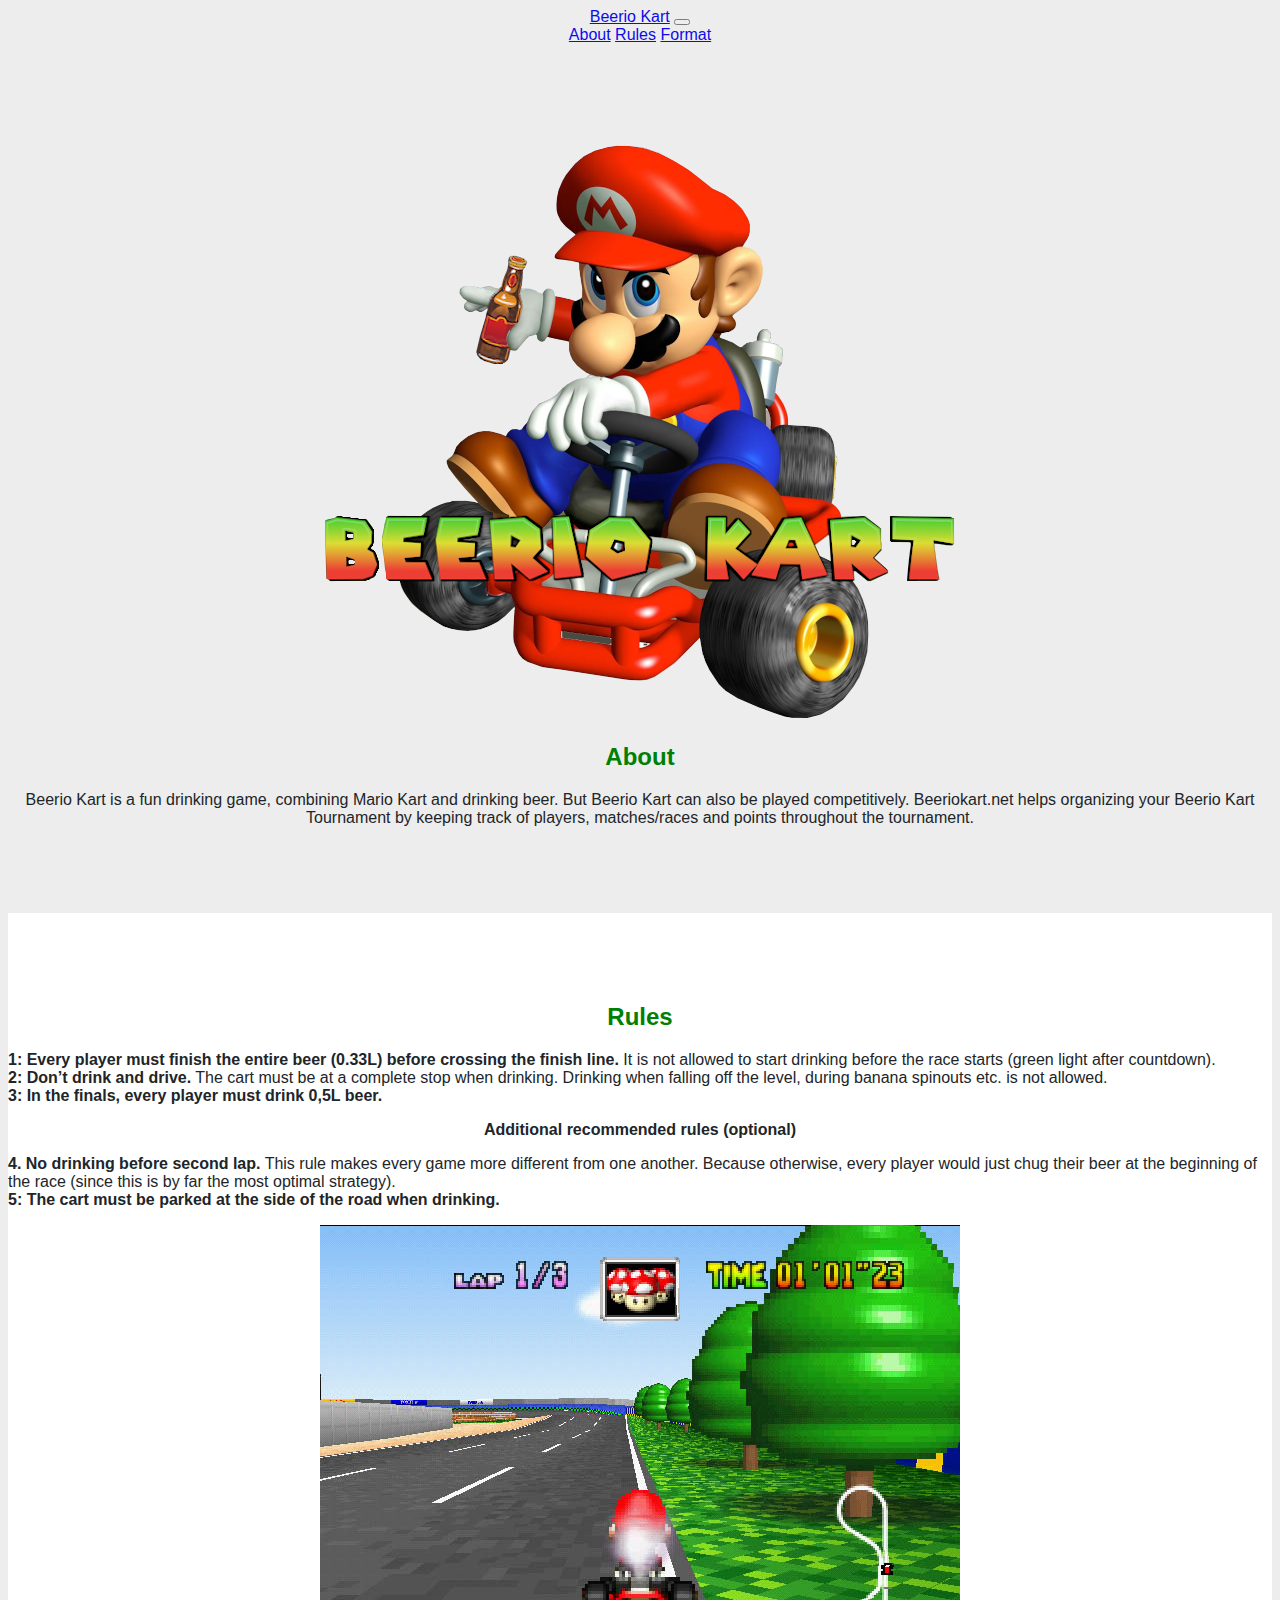
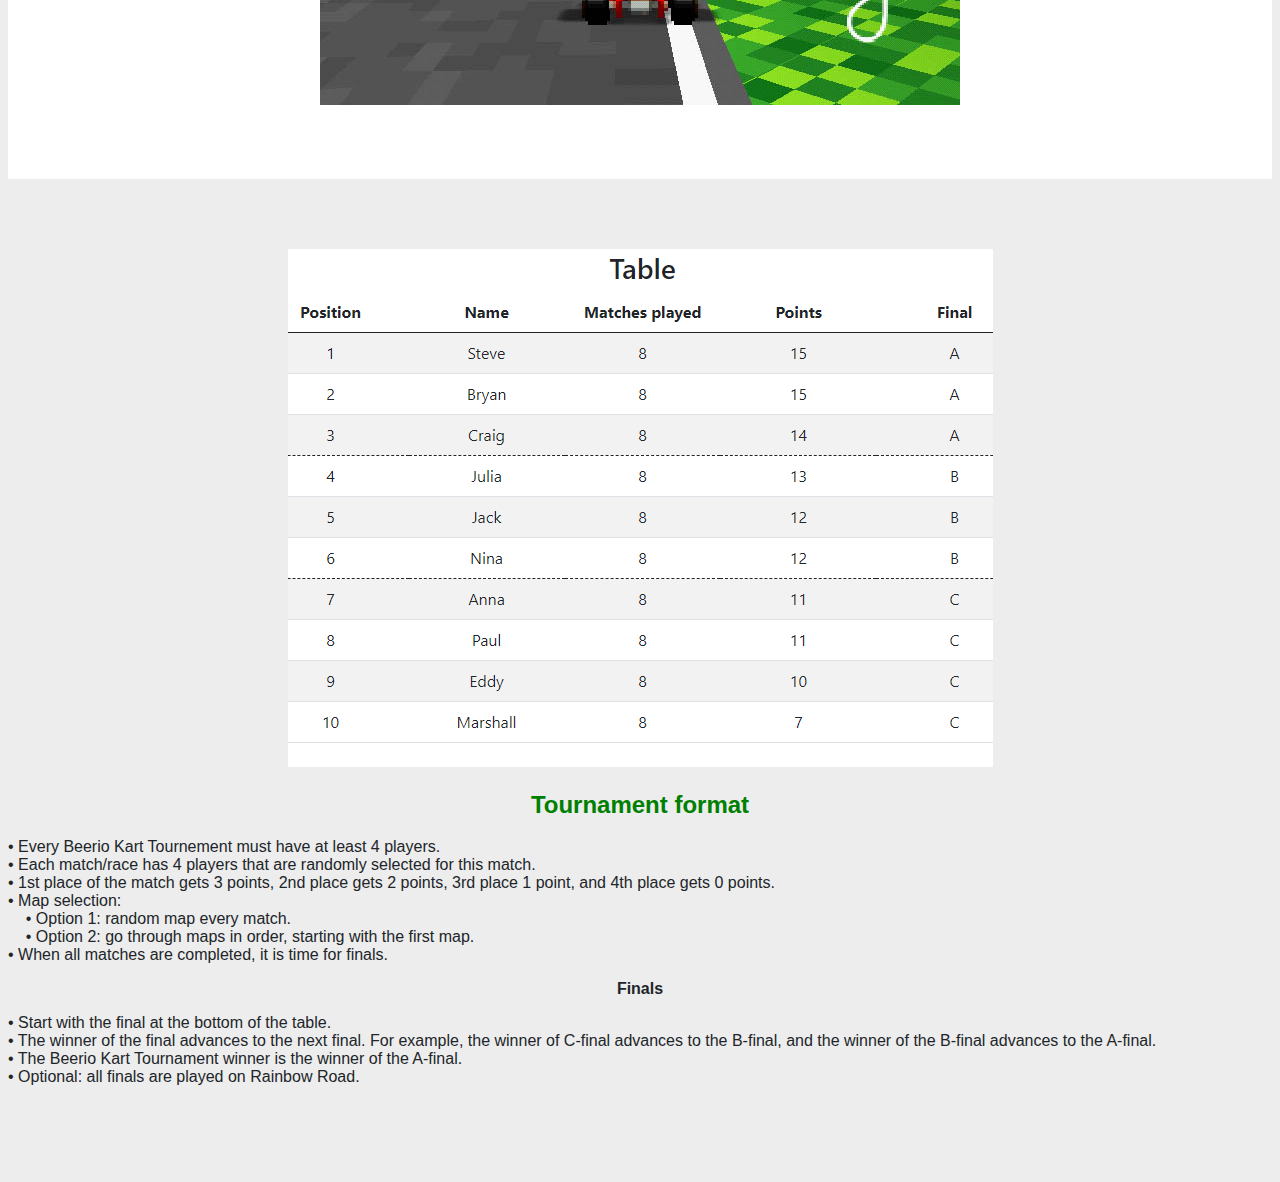
==== commit 433595dc: "typo" ====
--- a/rules/index.html
+++ b/rules/index.html
@@ -44,7 +44,7 @@
                                 <h2 class="pb-2" >About</h2>
                                 <p>Beerio Kart is a fun drinking game, combining Mario Kart and drinking beer.
                                     But Beerio Kart can also be played competitively. 
-                                    Beeriokart.net helps organizing your Beerio Kart Tournament by keeping track of players, matches/races and points througout the tournament.
+                                    Beeriokart.net helps organizing your Beerio Kart Tournament by keeping track of players, matches/races and points throughout the tournament.
                                 </p>                         
                             </div>                            
                         </div>
